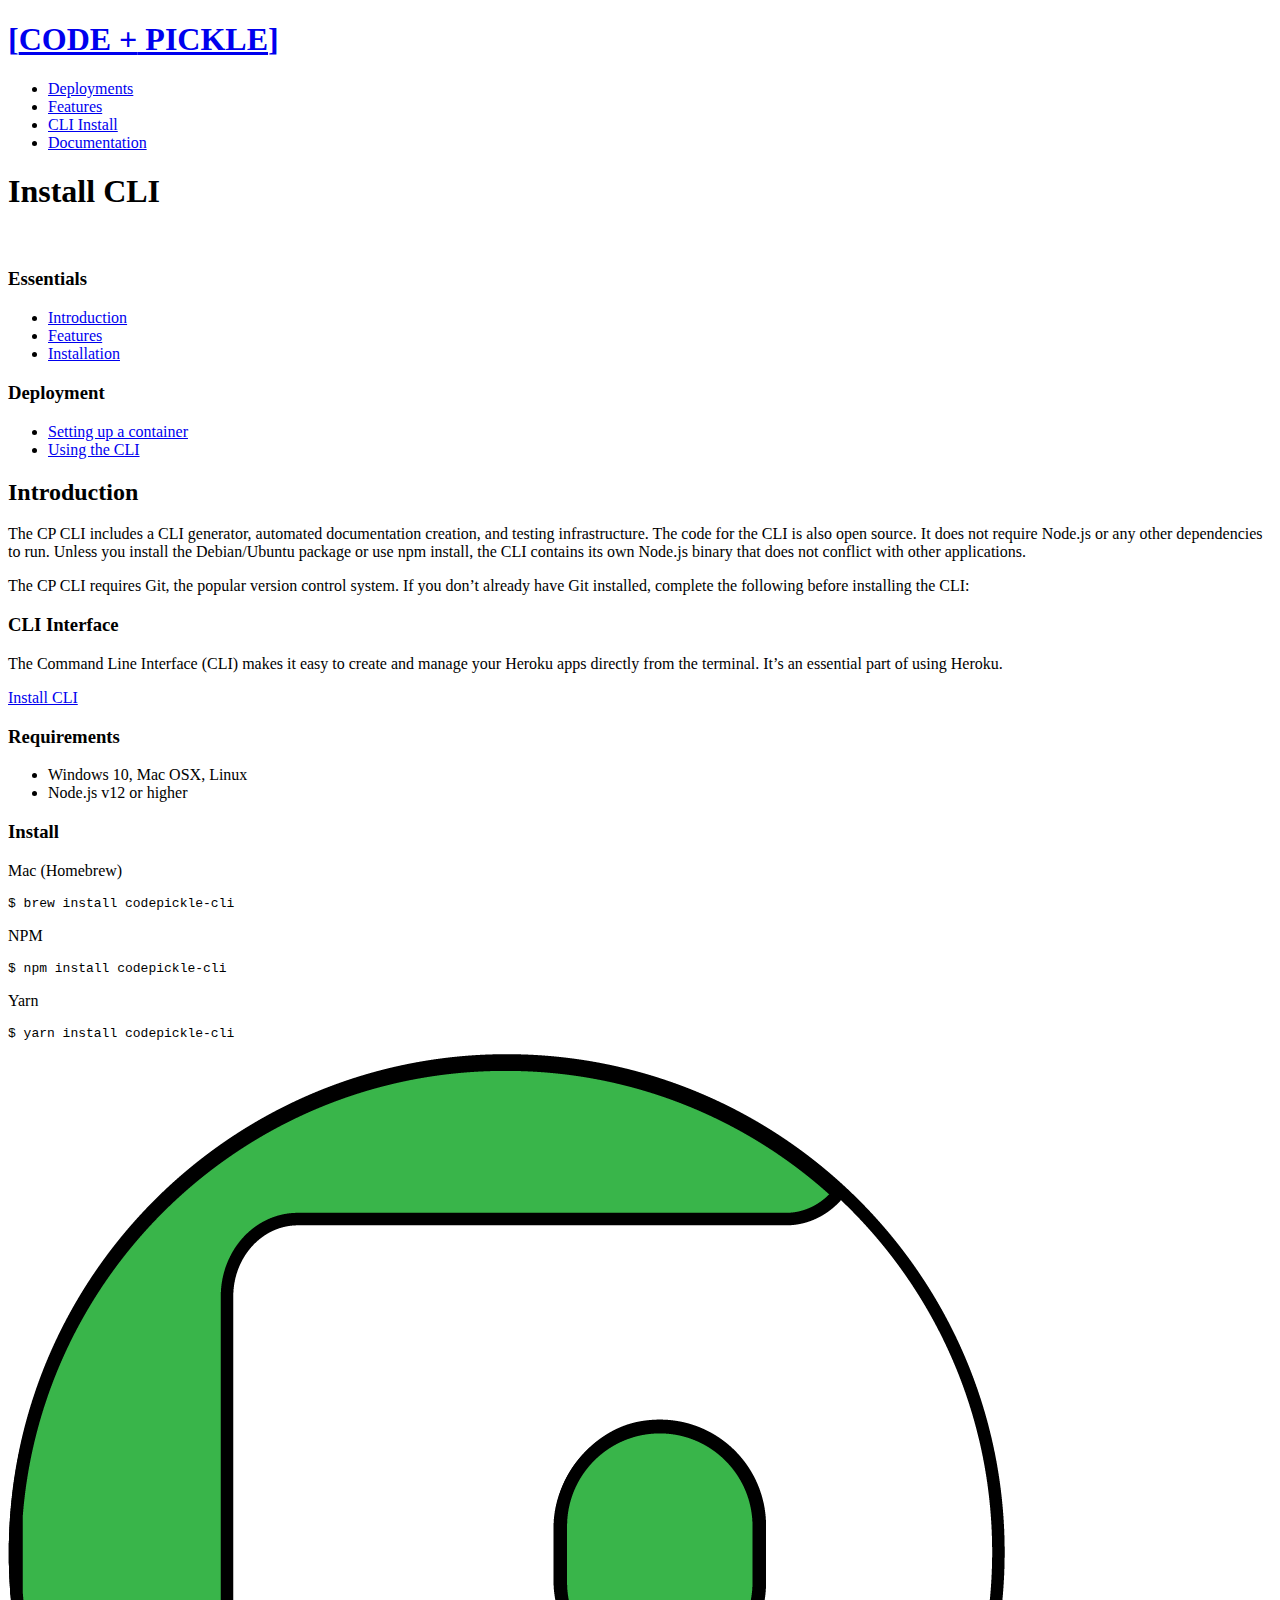
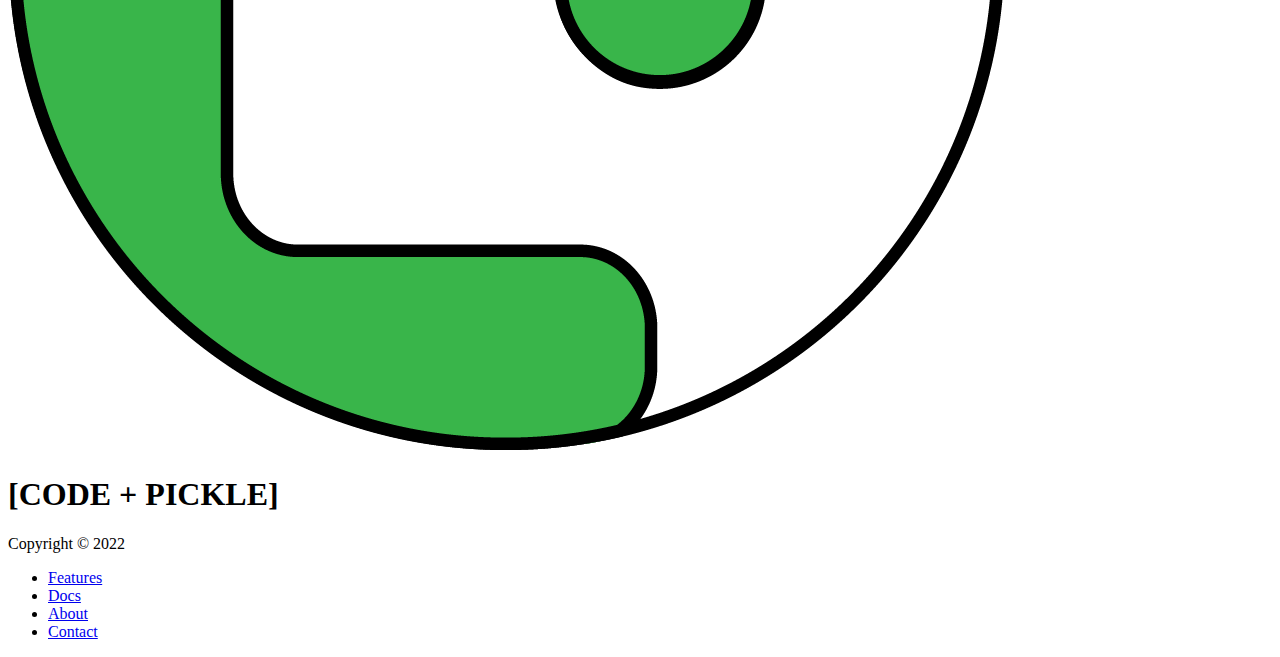
==== cli.html @ ae98dea3 "Create cli.html" ====
<!DOCTYPE html>
<html lang="en">
  <head>
    <meta charset="UTF-8" />
    <meta name="viewport" content="width=device-width, initial-scale=1.0" />
    <link
      rel="stylesheet"
      href="https://cdnjs.cloudflare.com/ajax/libs/font-awesome/5.15.1/css/all.min.css"
      integrity="sha512-+4zCK9k+qNFUR5X+cKL9EIR+ZOhtIloNl9GIKS57V1MyNsYpYcUrUeQc9vNfzsWfV28IaLL3i96P9sdNyeRssA=="
      crossorigin="anonymous"
    />
    <link rel="stylesheet" href="css/utilities.css" />
    <link rel="stylesheet" href="css/style.css" />
    <title>C+P | CLI Install</title>
  </head>
  <body>
    <!-- Navbar -->
    <div class="navbar">
      <div class="container flex">
        <h1 class="logo , topcode"><a href="index.html">
          <span class="green">[</span>CODE +<span class="green"> PICKLE</span>]
        </h1></a>
        <nav>
          <ul>
            <li><a href="deployment.html">Deployments</a></li>
            <li><a href="features.html">Features</a></li>
            <li><a href="cli.html">CLI Install</a></li>
            <li><a href="docs.html">Documentation</a></li>
          </ul>
        </nav>
      </div>
    </div>
    <!-- Head -->
    <section class="docs-head bg-primary py-3">
      <div class="container grid">
        <div>
          <h1 class="xl">Install CLI</h1>
        </div>
        <img src="images/docs.png" alt="" />
      </div>
    </section>

    <!-- Docs main -->
    <section class="docs-main my-4">
      <div class="container grid">
        <div class="card bg-light p-3">
          <h3 class="my-2">Essentials</h3>
          <nav>
            <ul>
              <li><a class="text-primary" href="docs.html">Introduction</a></li>
              <li><a href="features.html">Features</a></li>
              <li><a href="deployment.html">Installation</a></li>
            </ul>
          </nav>

          <h3 class="my-2">Deployment</h3>
          <nav>
            <ul>
              <li><a href="cli.html">Setting up a container</a></li>
              <li><a href="cli.html">Using the CLI</a></li>
          
            </ul>
          </nav>
        </div>
        <div class="card">
          <h2>Introduction</h2>
          <p>
            The CP CLI includes a CLI generator, automated documentation
            creation, and testing infrastructure. The code for the CLI is
            also open source. It does not require Node.js or any other
            dependencies to run. Unless you install the Debian/Ubuntu package or
            use npm install, the CLI contains its own Node.js binary that does
            not conflict with other applications.
          </p>

          <div class="alert alert-success">
            <i class="fas fa-info"></i>The CP CLI requires Git, the popular
            version control system. If you don’t already have Git installed,
            complete the following before installing the CLI:
          </div>

          <h3>CLI Interface</h3>
          <p>
            The Command Line Interface (CLI) makes it easy to create and
            manage your Heroku apps directly from the terminal. It’s an
            essential part of using Heroku.
          </p>
          <a href="#" class="btn btn-primary">Install CLI</a>

          <h3>Requirements</h3>
          <ul>
            <li>Windows 10, Mac OSX, Linux</li>
            <li>Node.js v12 or higher</li>
          </ul>

          <h3>Install</h3>
          <p>Mac (Homebrew)</p>
          <pre><code>$ brew install codepickle-cli</code></pre>
          <p>NPM</p>
          <pre><code>$ npm install codepickle-cli</code></pre>
          <p>Yarn</p>
          <pre><code>$ yarn install codepickle-cli</code></pre>
        </div>
      </div>
    </section>
    <!-- Footer -->
    <section class="foot">
      <footer class="footer bg-dark text-white py-5">
        <div class="container grid grid-3 white">
          <div>
            <img class="imglogo" src="img/cpcircle.png" />
            <h1 class="logo , topcode">
              <span class="green">[</span>CODE +<span class="green">
                PICKLE</span
              >]
            </h1>
            <p>Copyright &copy; 2022</p>
          </div>
          <nav>
            <ul>
              <li><a href="#">Features</a></li>
              <li><a href="#">Docs</a></li>
              <li><a href="#">About</a></li>
              <li><a href="#">Contact</a></li>
            </ul>
          </nav>

          <div class="social">
            <a href="#"><i class="fab fa-github fa-2x"></i></a>
            <a href="#"><i class="fab fa-stack-overflow fa-2x"></i></a>
            <a href="#"><i class="fab fa-facebook fa-2x"></i></a>
            <a href="#"><i class="fab fa-instagram fa-2x"></i></a>
            <a href="#"><i class="fab fa-twitter fa-2x"></i></a>
            <a href="$"><i class="fab fa-youtube fa-2x"></i></a>
          </div>
        </div>
      </footer>
    </section>
    <script src="script.js"></script>
  </body>
</html>
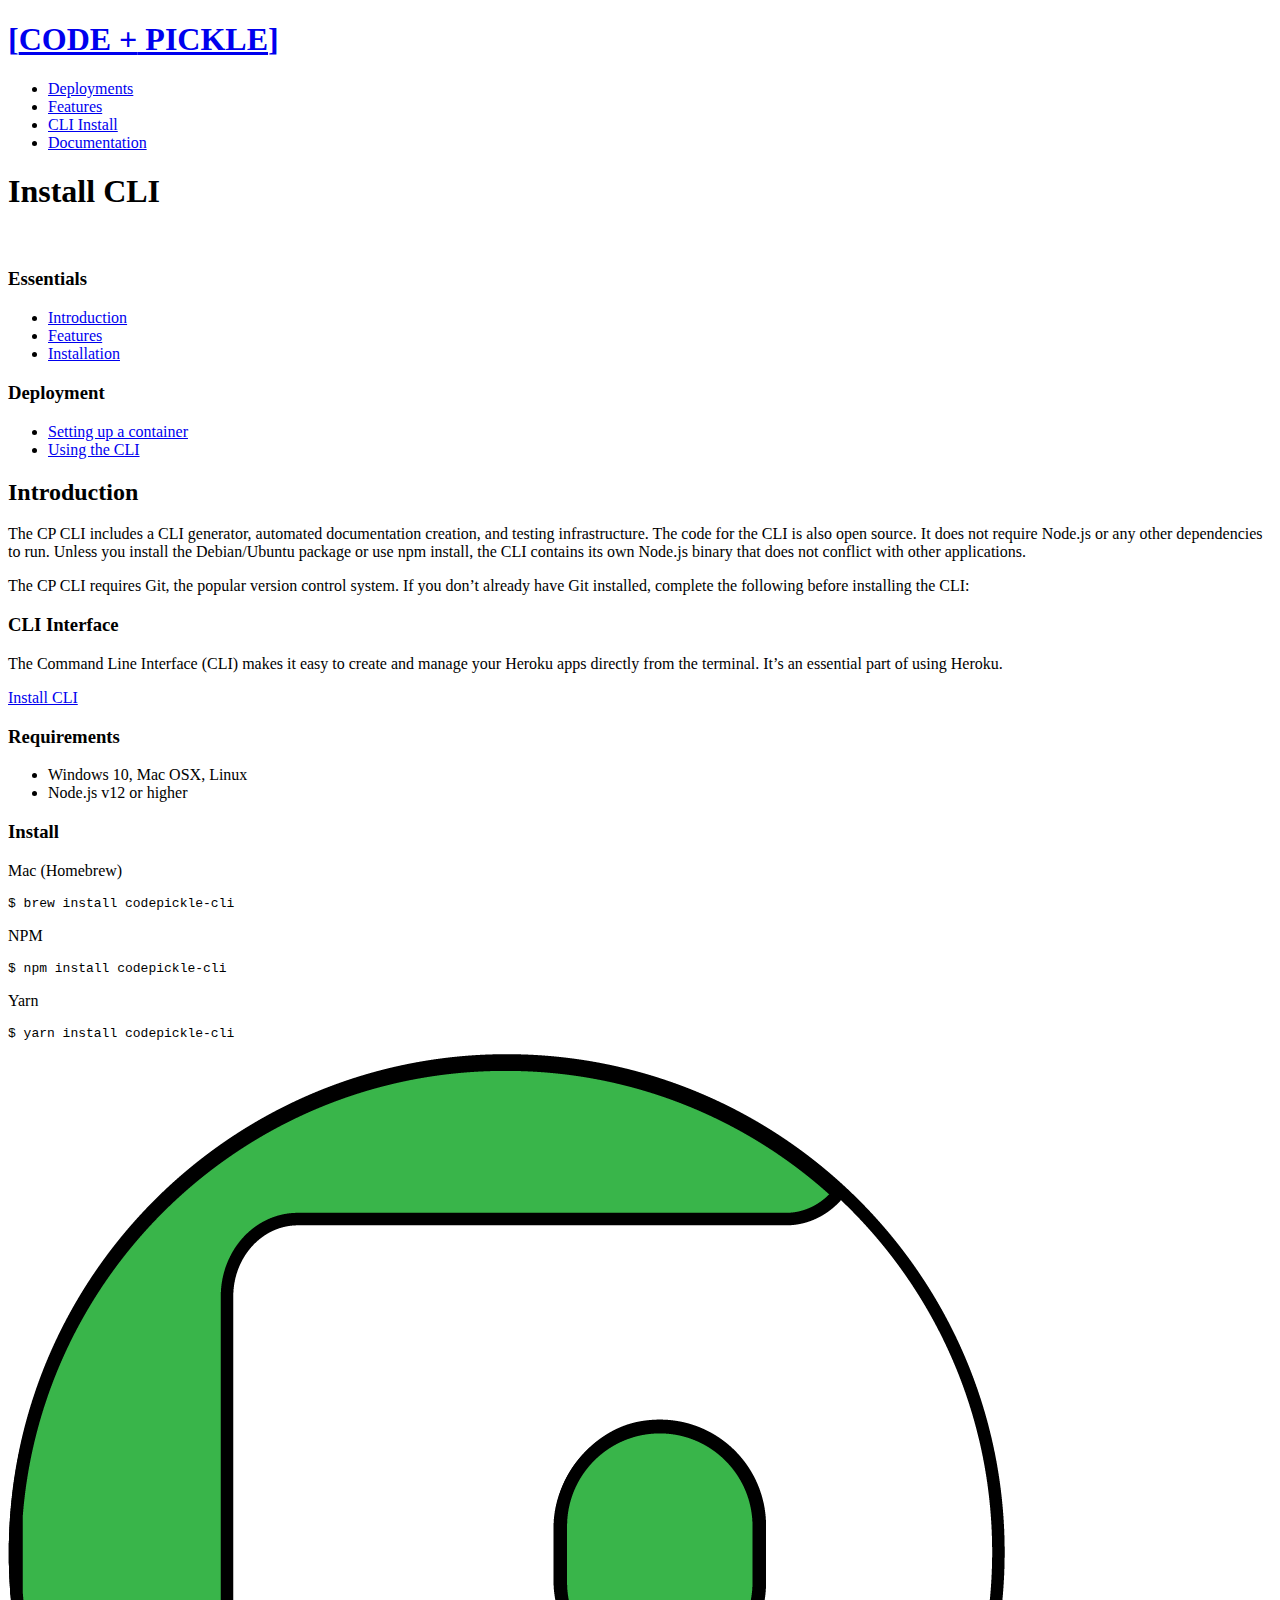
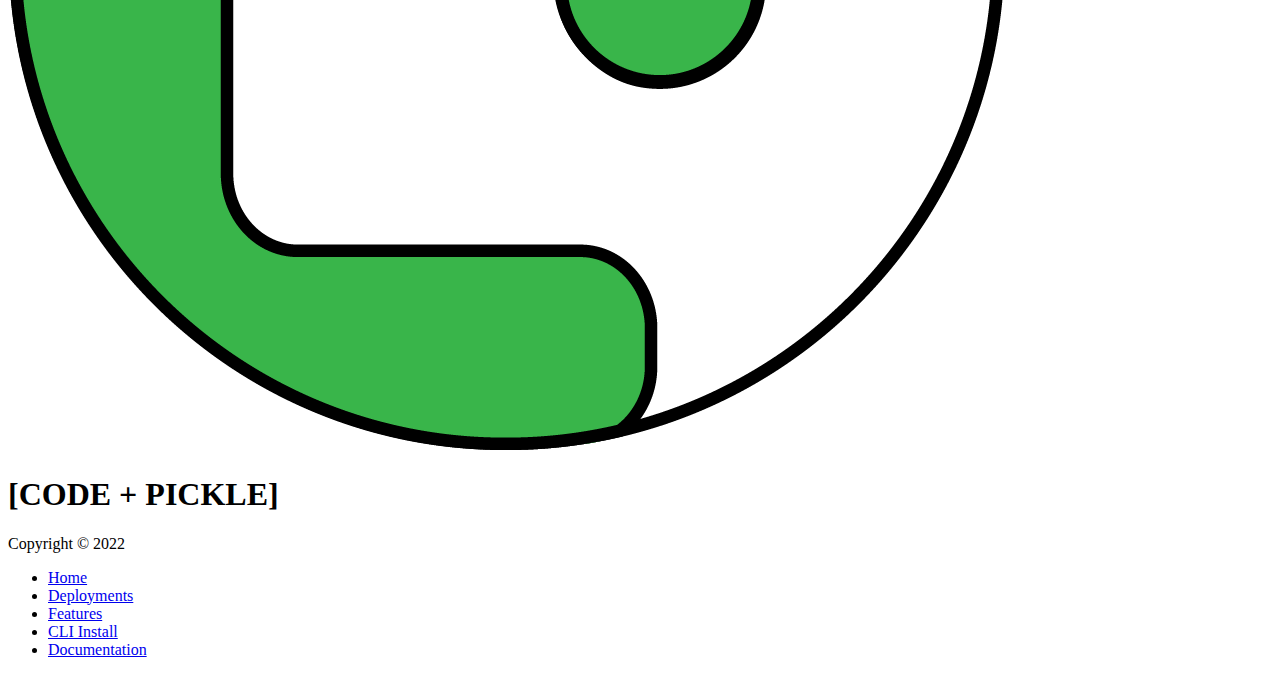
==== commit 11c469ef: "Update cli.html" ====
--- a/cli.html
+++ b/cli.html
@@ -118,10 +118,11 @@
           </div>
           <nav>
             <ul>
-              <li><a href="#">Features</a></li>
-              <li><a href="#">Docs</a></li>
-              <li><a href="#">About</a></li>
-              <li><a href="#">Contact</a></li>
+              <li><a href="index.html">Home</a></li>
+              <li><a href="deployment.html">Deployments</a></li>
+              <li><a href="features.html">Features</a></li>
+              <li><a href="cli.html">CLI Install</a></li>
+              <li><a href="docs.html">Documentation</a></li>
             </ul>
           </nav>
 
